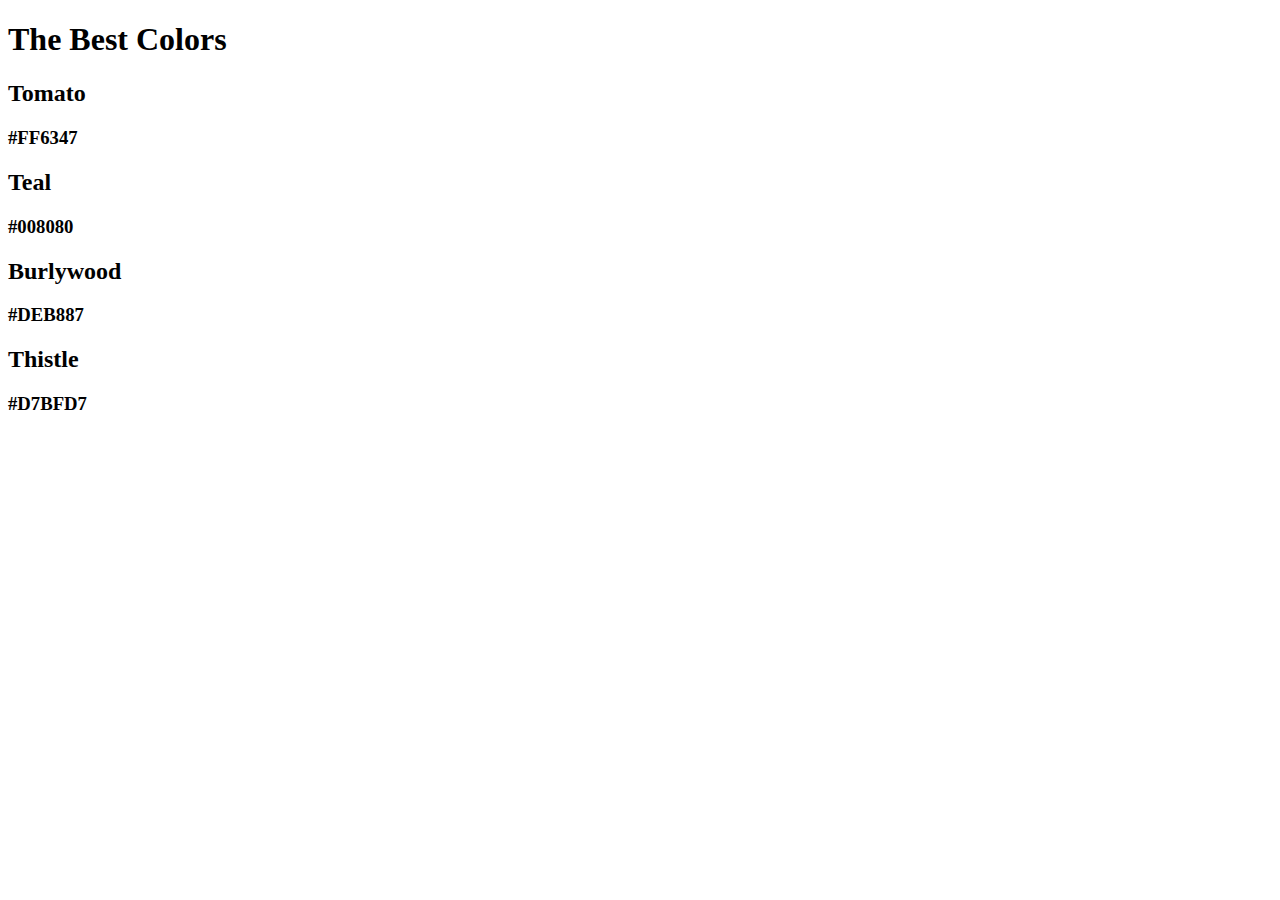
==== 두번째과제/태균/index.html @ fca80575 "두번째과제 업데이트" ====
<!DOCTYPE html>
<html>
  <head>
    <meta charset="utf-8">
    <meta name="viewport" content="width=device-width">
    <title>repl.it</title>
    <link href="styles.css" rel="stylesheet" />
  </head>
  <body>
    <h1>The Best Colors</h1>
    <div>
      <div>
        <div class="box1"></div>
        <span class="box2-1"> <h2>Tomato</h2></span>
        <span class="box2-2"> <h3>#FF6347</h3></span>
        <div class="box3"></div>        
      </div>
      <div>
        <div class="box1"></div>
        <span class="box2-1"> <h2>Teal</h2></span>
        <span class="box2-2"> <h3>#008080</h3></span>
        <div class="box3"></div>  
      </div>
    </div>
    <div>  
      <div>
        <div class="box1"></div>
       <span class="box2-1"> <h2>Burlywood</h2></span>
        <span class="box2-2"> <h3>#DEB887</h3></span>
        <div class="box3"></div>  
      </div>
      <div>
        <div class="box1"></div>
        <span class="box2-1"> <h2>Thistle</h2></span>
        <span class="box2-2"> <h3>#D7BFD7</h3></span>
        <div class="box3"></div>  
      </div>
    </div>    
  </body>
</html>
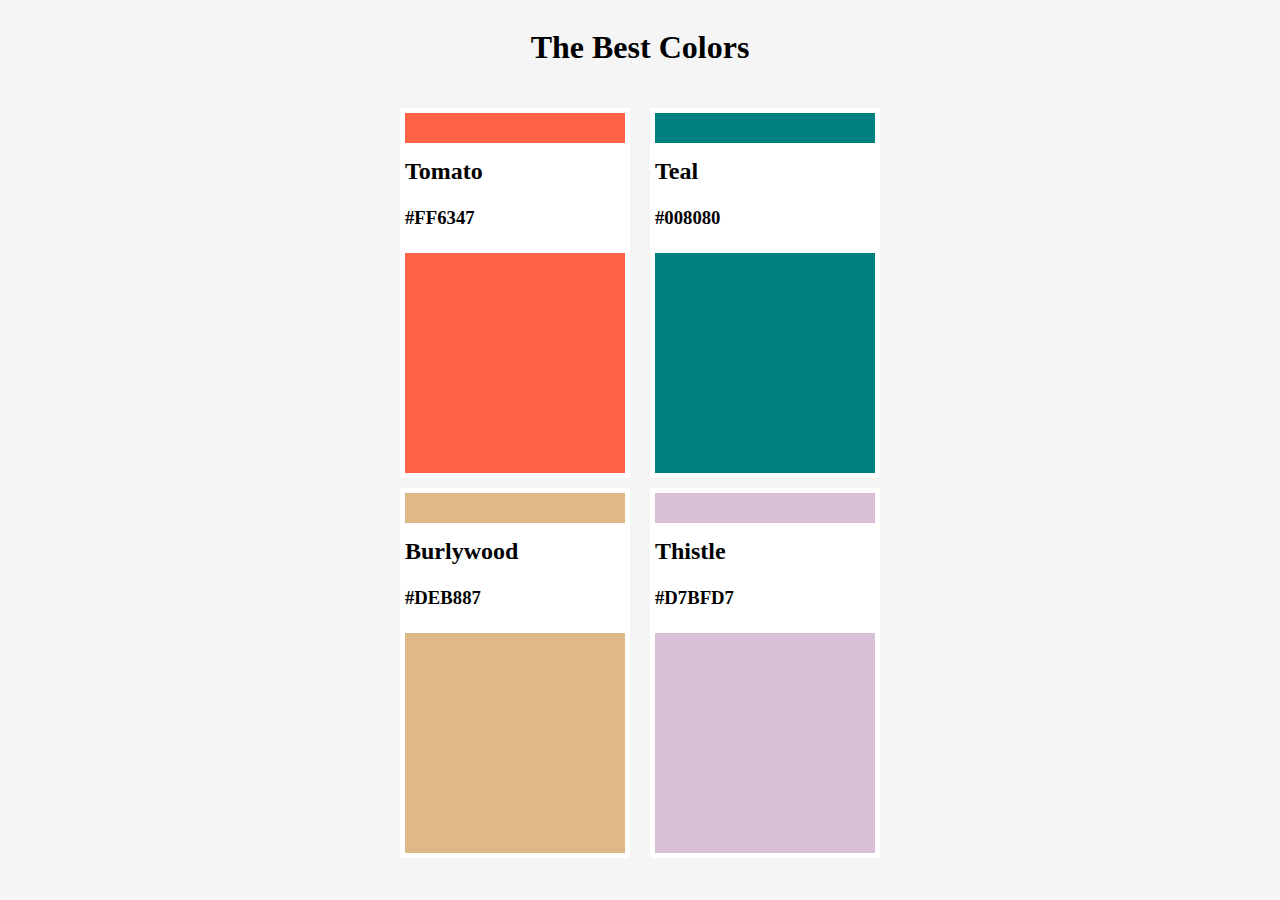
==== commit 8355b032: "세번째과제 업데이트" ====
--- a/두번째과제/태균/index.html
+++ b/두번째과제/태균/index.html
@@ -4,7 +4,7 @@
     <meta charset="utf-8">
     <meta name="viewport" content="width=device-width">
     <title>repl.it</title>
-    <link href="styles.css" rel="stylesheet" />
+    <link href="style.css" rel="stylesheet" />
   </head>
   <body>
     <h1>The Best Colors</h1>
--- a/두번째과제/태균/style.css
+++ b/두번째과제/태균/style.css
@@ -0,0 +1,68 @@
+body {
+    display: flex;
+    flex-direction: column;
+    align-items: center;
+    background-color: #F5F5F5;
+}
+
+body>div {
+    height: 360px;
+    width: 480px;
+    margin-top: 20px;
+
+    display: flex;
+    justify-content: space-between
+}
+
+body div div {
+    height: 370px;
+    width: 230px;
+    background-color: white;
+    position: relative;
+}
+
+.box1 {
+    height: 30px;
+    width: 220px;
+    background-color: red;
+    position: absolute;
+    top: 5px;
+    left: 5px;
+}
+
+.box2-1 {
+    position: absolute;
+    top: 30px;
+    left: 5px;
+}
+
+.box2-2 {
+    position: absolute;
+    top: 80px;
+    left: 5px;
+}
+
+.box3 {
+    height: 220px;
+    width: 220px;
+    background-color: red;
+    position: absolute;
+    bottom: 5px;
+    left: 5px;
+}
+
+body div:nth-child(2) div:nth-child(1) div {
+    background-color: tomato;
+}
+
+body div:nth-child(2) div:nth-child(2) div {
+    background-color: teal;
+}
+
+body div:nth-child(3) div:nth-child(1) div {
+    background-color: burlywood;
+}
+
+body div:nth-child(3) div:nth-child(2) div {
+    background-color: #D7BFD7;
+}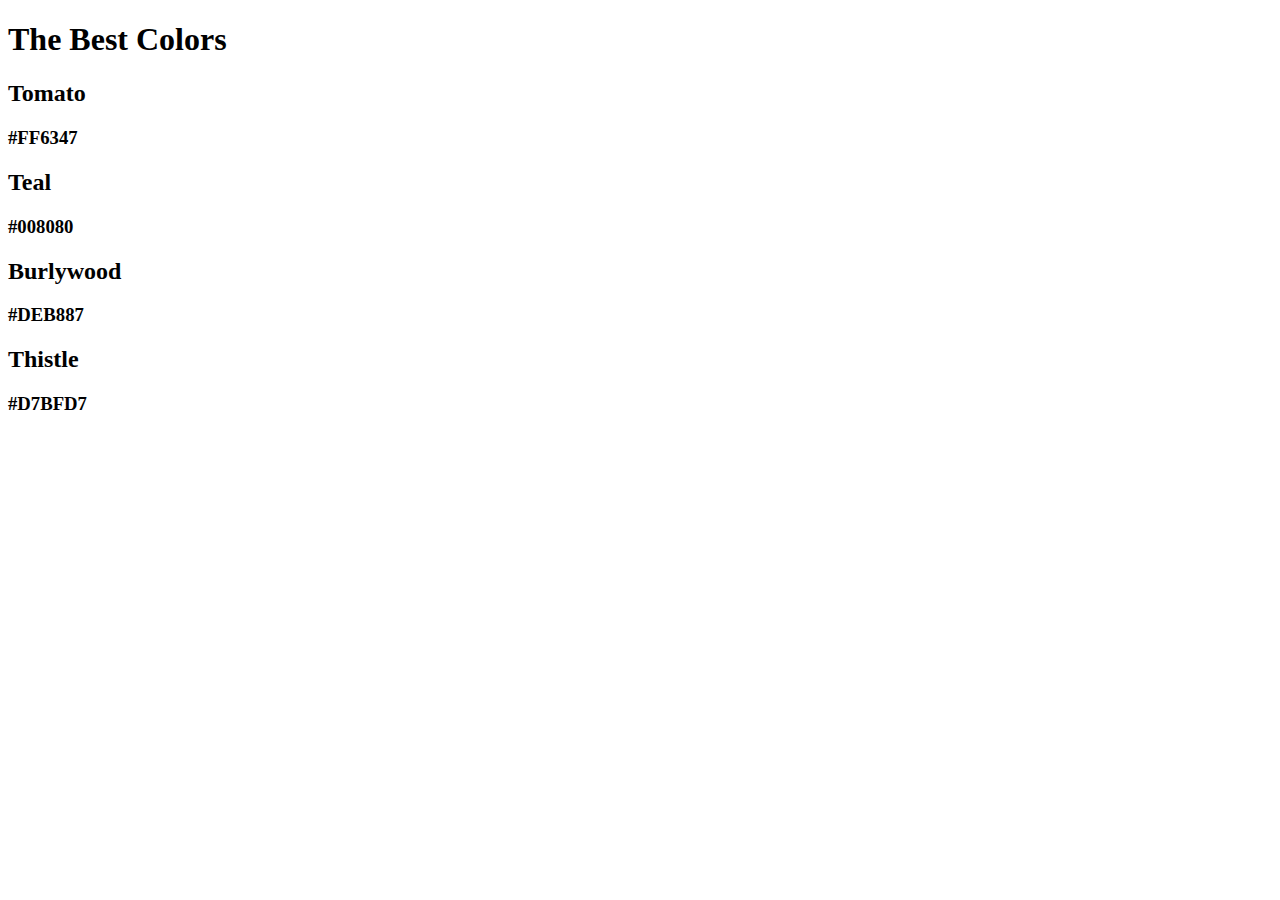
==== commit 0a554e6d: "세번째과제 업데이트" ====
--- a/두번째과제/태균/index.html
+++ b/두번째과제/태균/index.html
@@ -4,7 +4,7 @@
     <meta charset="utf-8">
     <meta name="viewport" content="width=device-width">
     <title>repl.it</title>
-    <link href="style.css" rel="stylesheet" />
+    <link href="styles.css" rel="stylesheet" />
   </head>
   <body>
     <h1>The Best Colors</h1>
@@ -36,5 +36,5 @@
         <div class="box3"></div>  
       </div>
     </div>    
-  </body>
+ </body>
 </html>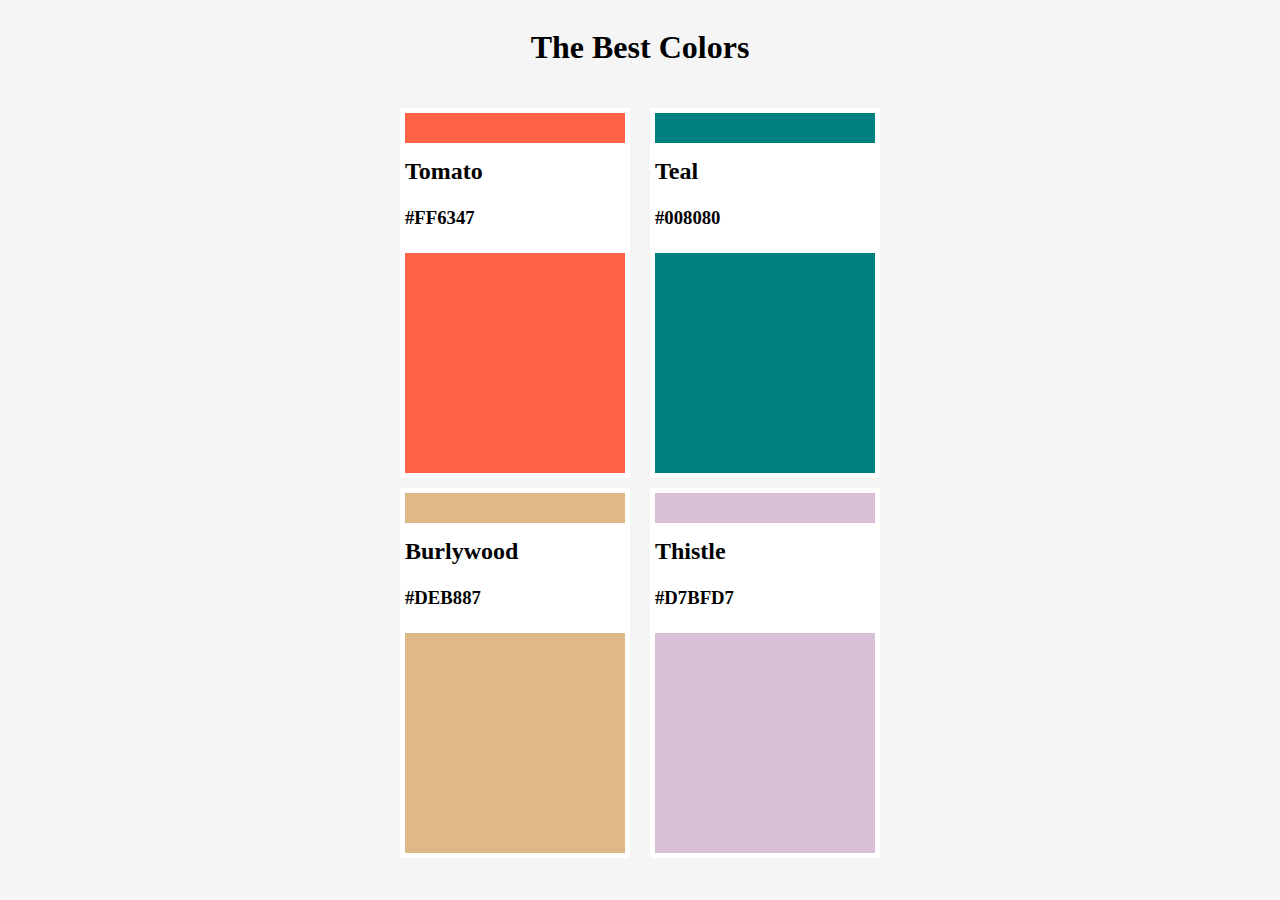
==== commit 17fd95a3: "Merge remote-tracking branch 'origin/taegyun'" ====
--- a/두번째과제/태균/index.html
+++ b/두번째과제/태균/index.html
@@ -4,7 +4,7 @@
     <meta charset="utf-8">
     <meta name="viewport" content="width=device-width">
     <title>repl.it</title>
-    <link href="styles.css" rel="stylesheet" />
+    <link href="style.css" rel="stylesheet" />
   </head>
   <body>
     <h1>The Best Colors</h1>
@@ -36,5 +36,5 @@
         <div class="box3"></div>  
       </div>
     </div>    
- </body>
+  </body>
 </html>--- a/두번째과제/태균/style.css
+++ b/두번째과제/태균/style.css
@@ -0,0 +1,68 @@
+body {
+    display: flex;
+    flex-direction: column;
+    align-items: center;
+    background-color: #F5F5F5;
+}
+
+body>div {
+    height: 360px;
+    width: 480px;
+    margin-top: 20px;
+
+    display: flex;
+    justify-content: space-between
+}
+
+body div div {
+    height: 370px;
+    width: 230px;
+    background-color: white;
+    position: relative;
+}
+
+.box1 {
+    height: 30px;
+    width: 220px;
+    background-color: red;
+    position: absolute;
+    top: 5px;
+    left: 5px;
+}
+
+.box2-1 {
+    position: absolute;
+    top: 30px;
+    left: 5px;
+}
+
+.box2-2 {
+    position: absolute;
+    top: 80px;
+    left: 5px;
+}
+
+.box3 {
+    height: 220px;
+    width: 220px;
+    background-color: red;
+    position: absolute;
+    bottom: 5px;
+    left: 5px;
+}
+
+body div:nth-child(2) div:nth-child(1) div {
+    background-color: tomato;
+}
+
+body div:nth-child(2) div:nth-child(2) div {
+    background-color: teal;
+}
+
+body div:nth-child(3) div:nth-child(1) div {
+    background-color: burlywood;
+}
+
+body div:nth-child(3) div:nth-child(2) div {
+    background-color: #D7BFD7;
+}